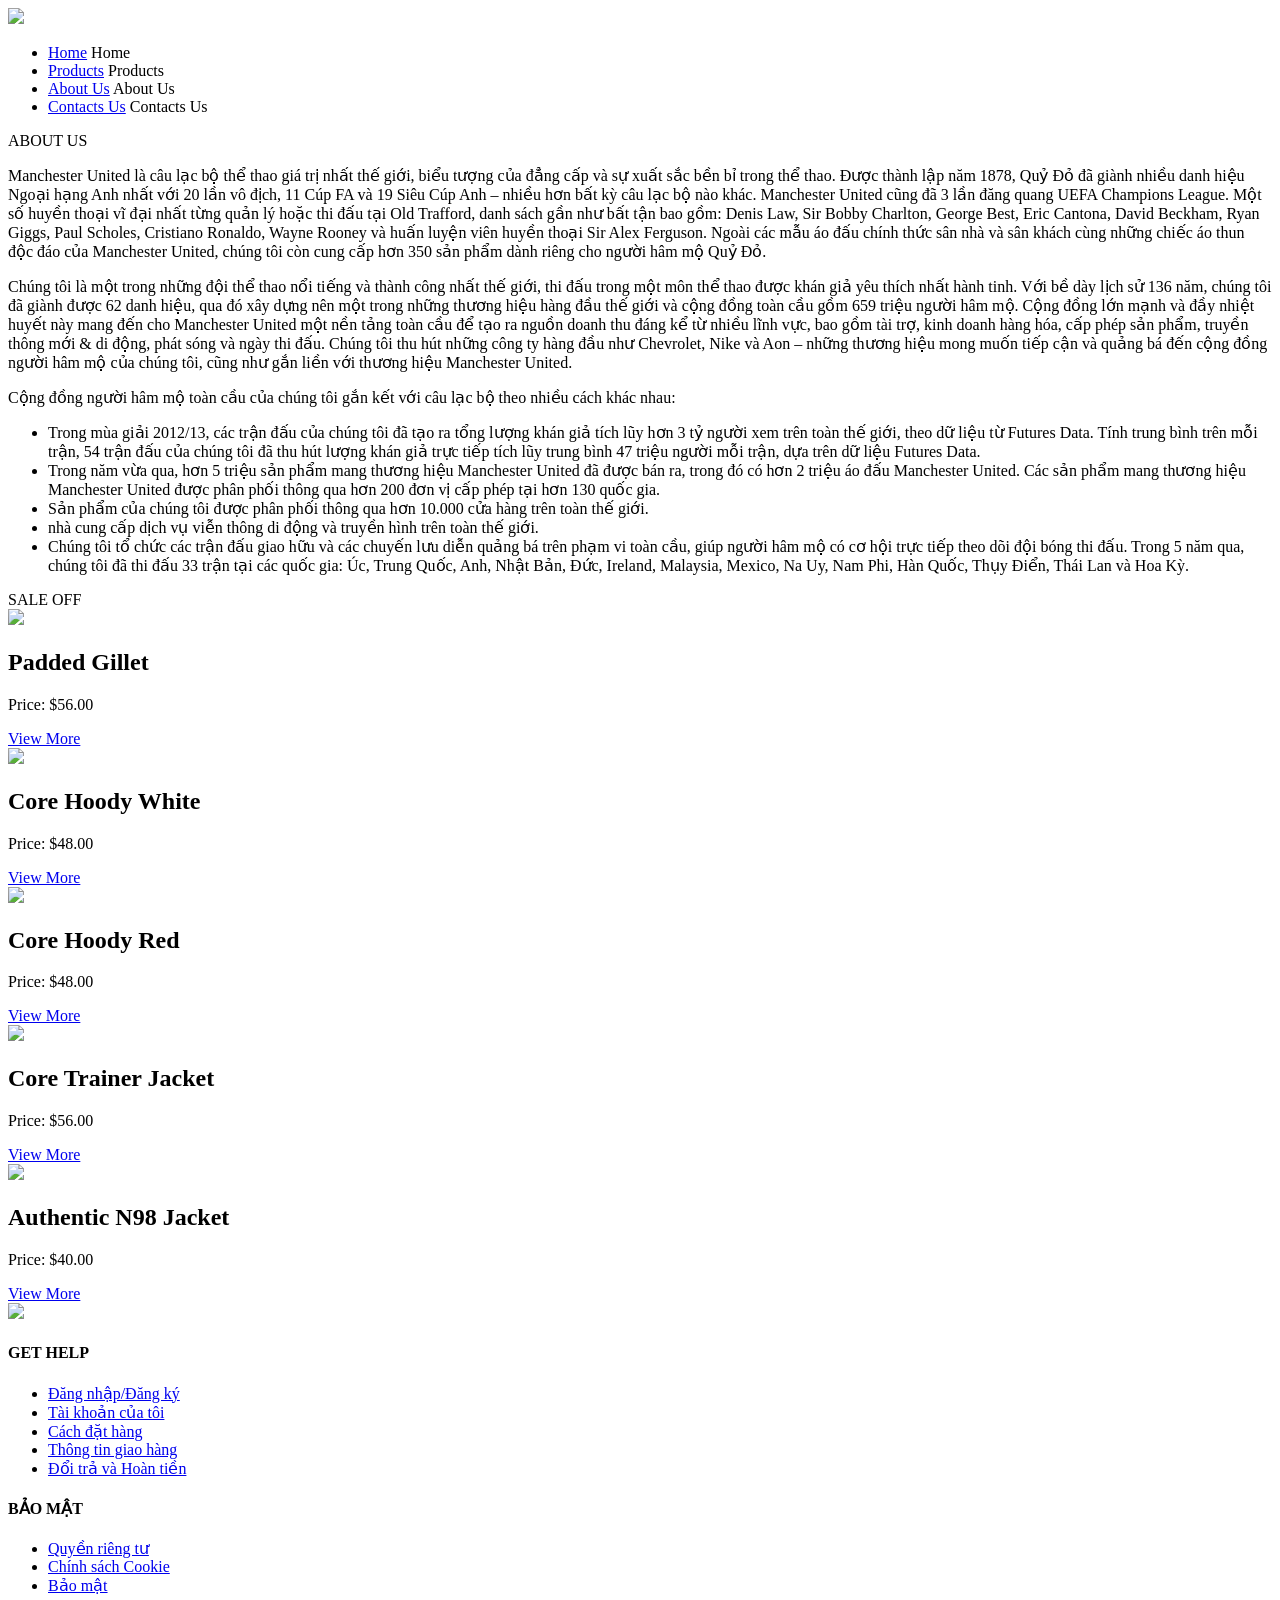
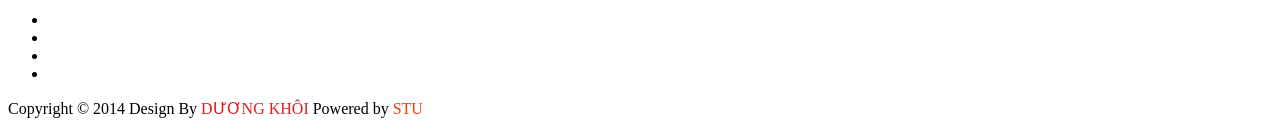
==== about.html @ 72d91375 "Add files via upload" ====
﻿<!DOCTYPE html>
<html>

<head>
    <link rel="shortcut icon" href="images/manutdlogo.png" />
    <link rel="stylesheet" href="css/style.css" />
    <link rel="stylesheet" href="css/menubar.css" />
    <link rel="stylesheet" href="css/products.css" />
    <link rel="stylesheet" href="css/aboutcontact.css" />
    <script src="js/jquery-1.11.1.min.js"></script>
    <title>ManUtd Store</title>
</head>

<body>
    <div class="wapper">
        <!--Start header-->
        <header>
            <div id="logo">
                <img src="images/logo.png" />
            </div>
        </header><!--End header-->

        <nav><!-- Start Menu -->
            <ul class="navigation">
                <li>
                    <a href="index.html">Home</a>
                    <span>Home</span>
                </li>
                <li>
                    <a href="products.html">Products</a>
                    <span>Products</span>
                </li>
                <li>
                    <a href="about.html">About Us</a>
                    <span id="current">About Us</span>
                </li>
                <li>
                    <a href="contact.html">Contacts Us</a>
                    <span>Contacts Us</span>
                </li>
            </ul>
        </nav><!-- End Menu -->

        <!--Start main-->
        <article class="main">
            <section id="aboutbanner"></section>
            <section id="aboutmain">
                <header class="abouthead">
                    <span>ABOUT US</span>
                </header>
                <p>
                    Manchester United là câu lạc bộ thể thao giá trị nhất thế giới, biểu tượng của đẳng cấp và sự xuất
                    sắc bền bỉ trong thể thao.
                    Được thành lập năm 1878, Quỷ Đỏ đã giành nhiều danh hiệu Ngoại hạng Anh nhất với 20 lần vô địch, 11
                    Cúp FA và 19 Siêu Cúp Anh – nhiều hơn bất kỳ câu lạc bộ nào khác. Manchester United cũng đã 3 lần
                    đăng quang UEFA Champions League.
                    Một số huyền thoại vĩ đại nhất từng quản lý hoặc thi đấu tại Old Trafford, danh sách gần như bất tận
                    bao gồm: Denis Law, Sir Bobby Charlton, George Best, Eric Cantona, David Beckham, Ryan Giggs, Paul
                    Scholes, Cristiano Ronaldo, Wayne Rooney và huấn luyện viên huyền thoại Sir Alex Ferguson.
                    Ngoài các mẫu áo đấu chính thức sân nhà và sân khách cùng những chiếc áo thun độc đáo của Manchester
                    United, chúng tôi còn cung cấp hơn 350 sản phẩm dành riêng cho người hâm mộ Quỷ Đỏ.

                </p>

                <p>
                    Chúng tôi là một trong những đội thể thao nổi tiếng và thành công nhất thế giới, thi đấu trong một
                    môn thể thao được khán giả yêu thích nhất hành tinh.
                    Với bề dày lịch sử 136 năm, chúng tôi đã giành được 62 danh hiệu, qua đó xây dựng nên một trong
                    những thương hiệu hàng đầu thế giới và cộng đồng toàn cầu gồm 659 triệu người hâm mộ.
                    Cộng đồng lớn mạnh và đầy nhiệt huyết này mang đến cho Manchester United một nền tảng toàn cầu để
                    tạo ra nguồn doanh thu đáng kể từ nhiều lĩnh vực, bao gồm tài trợ, kinh doanh hàng hóa, cấp phép sản
                    phẩm, truyền thông mới & di động, phát sóng và ngày thi đấu.
                    Chúng tôi thu hút những công ty hàng đầu như Chevrolet, Nike và Aon – những thương hiệu mong muốn
                    tiếp cận và quảng bá đến cộng đồng người hâm mộ của chúng tôi, cũng như gắn liền với thương hiệu
                    Manchester United.


                <p>
                    Cộng đồng người hâm mộ toàn cầu của chúng tôi gắn kết với câu lạc bộ theo nhiều cách khác nhau:
                </p>
                <ul class="aboutlist">
                    <li>
                        Trong mùa giải 2012/13, các trận đấu của chúng tôi đã tạo ra tổng lượng khán giả tích lũy hơn 3
                        tỷ người xem trên toàn thế giới, theo dữ liệu từ Futures Data.
                        Tính trung bình trên mỗi trận, 54 trận đấu của chúng tôi đã thu hút lượng khán giả trực tiếp
                        tích lũy trung bình 47 triệu người mỗi trận, dựa trên dữ liệu Futures Data.

                    </li>
                    <li>
                        Trong năm vừa qua, hơn 5 triệu sản phẩm mang thương hiệu Manchester United đã được bán ra, trong
                        đó có hơn 2 triệu áo đấu Manchester United.
                        Các sản phẩm mang thương hiệu Manchester United được phân phối thông qua hơn 200 đơn vị cấp phép
                        tại hơn 130 quốc gia.

                    </li>
                    <li>
                        Sản phẩm của chúng tôi được phân phối thông qua hơn 10.000 cửa hàng trên toàn thế giới.
                    </li>
                    <li>
                        nhà cung cấp dịch vụ viễn thông di động và truyền hình trên toàn thế giới.
                    </li>
                    <li>
                        Chúng tôi tổ chức các trận đấu giao hữu và các chuyến lưu diễn quảng bá trên phạm vi toàn cầu,
                        giúp người hâm mộ có cơ hội trực tiếp theo dõi đội bóng thi đấu.
                        Trong 5 năm qua, chúng tôi đã thi đấu 33 trận tại các quốc gia: Úc, Trung Quốc, Anh, Nhật Bản,
                        Đức, Ireland, Malaysia, Mexico, Na Uy, Nam Phi, Hàn Quốc, Thụy Điển, Thái Lan và Hoa Kỳ.

                    </li>
                </ul>
            </section>

            <section>
                <header id="salehead">
                    <span>SALE OFF</span>
                </header>
                <div class="saleimg">
                    <div class="saleview saleview-info">
                        <img src="images/about/01.jpg" />
                        <div class="salepin">
                            <h2>Padded Gillet</h2>
                            <p>Price: $56.00</p>
                            <a href="details.html" class="info">View More</a>
                        </div>
                    </div>

                    <div class="saleview saleview-info">
                        <img src="images/about/02.jpg" />
                        <div class="salepin">
                            <h2>Core Hoody White</h2>
                            <p>Price: $48.00</p>
                            <a href="details.html" class="info">View More</a>
                        </div>
                    </div>

                    <div class="saleview saleview-info">
                        <img src="images/about/03.jpg" />
                        <div class="salepin">
                            <h2>Core Hoody Red</h2>
                            <p>Price: $48.00</p>
                            <a href="details.html" class="info">View More</a>
                        </div>
                    </div>

                    <div class="saleview saleview-info">
                        <img src="images/about/04.jpg" />
                        <div class="salepin">
                            <h2>Core Trainer Jacket</h2>
                            <p>Price: $56.00</p>
                            <a href="details.html" class="info">View More</a>
                        </div>
                    </div>

                    <div class="saleview saleview-info">
                        <img src="images/about/05.jpg" />
                        <div class="salepin">
                            <h2>Authentic N98 Jacket</h2>
                            <p>Price: $40.00</p>
                            <a href="details.html" class="info">View More</a>
                        </div>
                    </div>
                </div>
            </section>
            </section>

            <!--Start Footer-->
            <footer>
                <div id="mainfooter">
                    <div id="boxfooter">
                        <a title="rorate" href="index.html"><img id="rorate" src="images/manutdlogo.png" /></a>
                    </div>
                    <div id="boxfooter">
                        <h4> GET HELP</h4>
                        <ul>
                            <li><a href="#">Đăng nhập/Đăng ký</a></li>
                            <li><a href="#">Tài khoản của tôi</a></li>
                            <li><a href="#">Cách đặt hàng</a></li>
                            <li><a href="#">Thông tin giao hàng</a></li>
                            <li><a href="#">Đổi trả và Hoàn tiền</a></li>
                        </ul>
                    </div>

                    <div id="boxfooter">
                        <h4> BẢO MẬT</h4>
                        <ul>
                            <li><a href="#">Quyền riêng tư</a></li>
                            <li><a href="#">Chính sách Cookie</a></li>
                            <li><a href="#">Bảo mật</a></li>
                        </ul>

                    </div>

                    <div id="boxsocial">
                        <ul class="social">
                            <li><a href="https://www.facebook.com/manchesterunited" class="facebook"></a></li>
                            <li><a href="https://twitter.com/ManUtd" class="twitter"></a></li>
                            <li><a href="https://plus.google.com/+manutd" class="google"></a></li>
                            <li><a href="www.tumblr.com/tagged/manchester-united" class="tumblr"></a></li>
                        </ul>
                    </div>
                </div>

                <p> Copyright &copy; 2014 Design By <a style="color: #E01B22; text-decoration:none;"
                        href="https://www.facebook.com/share/17wJoaTj5F/?mibextid=wwXIfr">DƯƠNG KHÔI </a>
                    Powered by <a style="color: #FE3905; text-decoration:none;" href="stu.edu.vn"> STU </a></p>
            </footer><!--End footer-->
    </div>
</body>

</html>
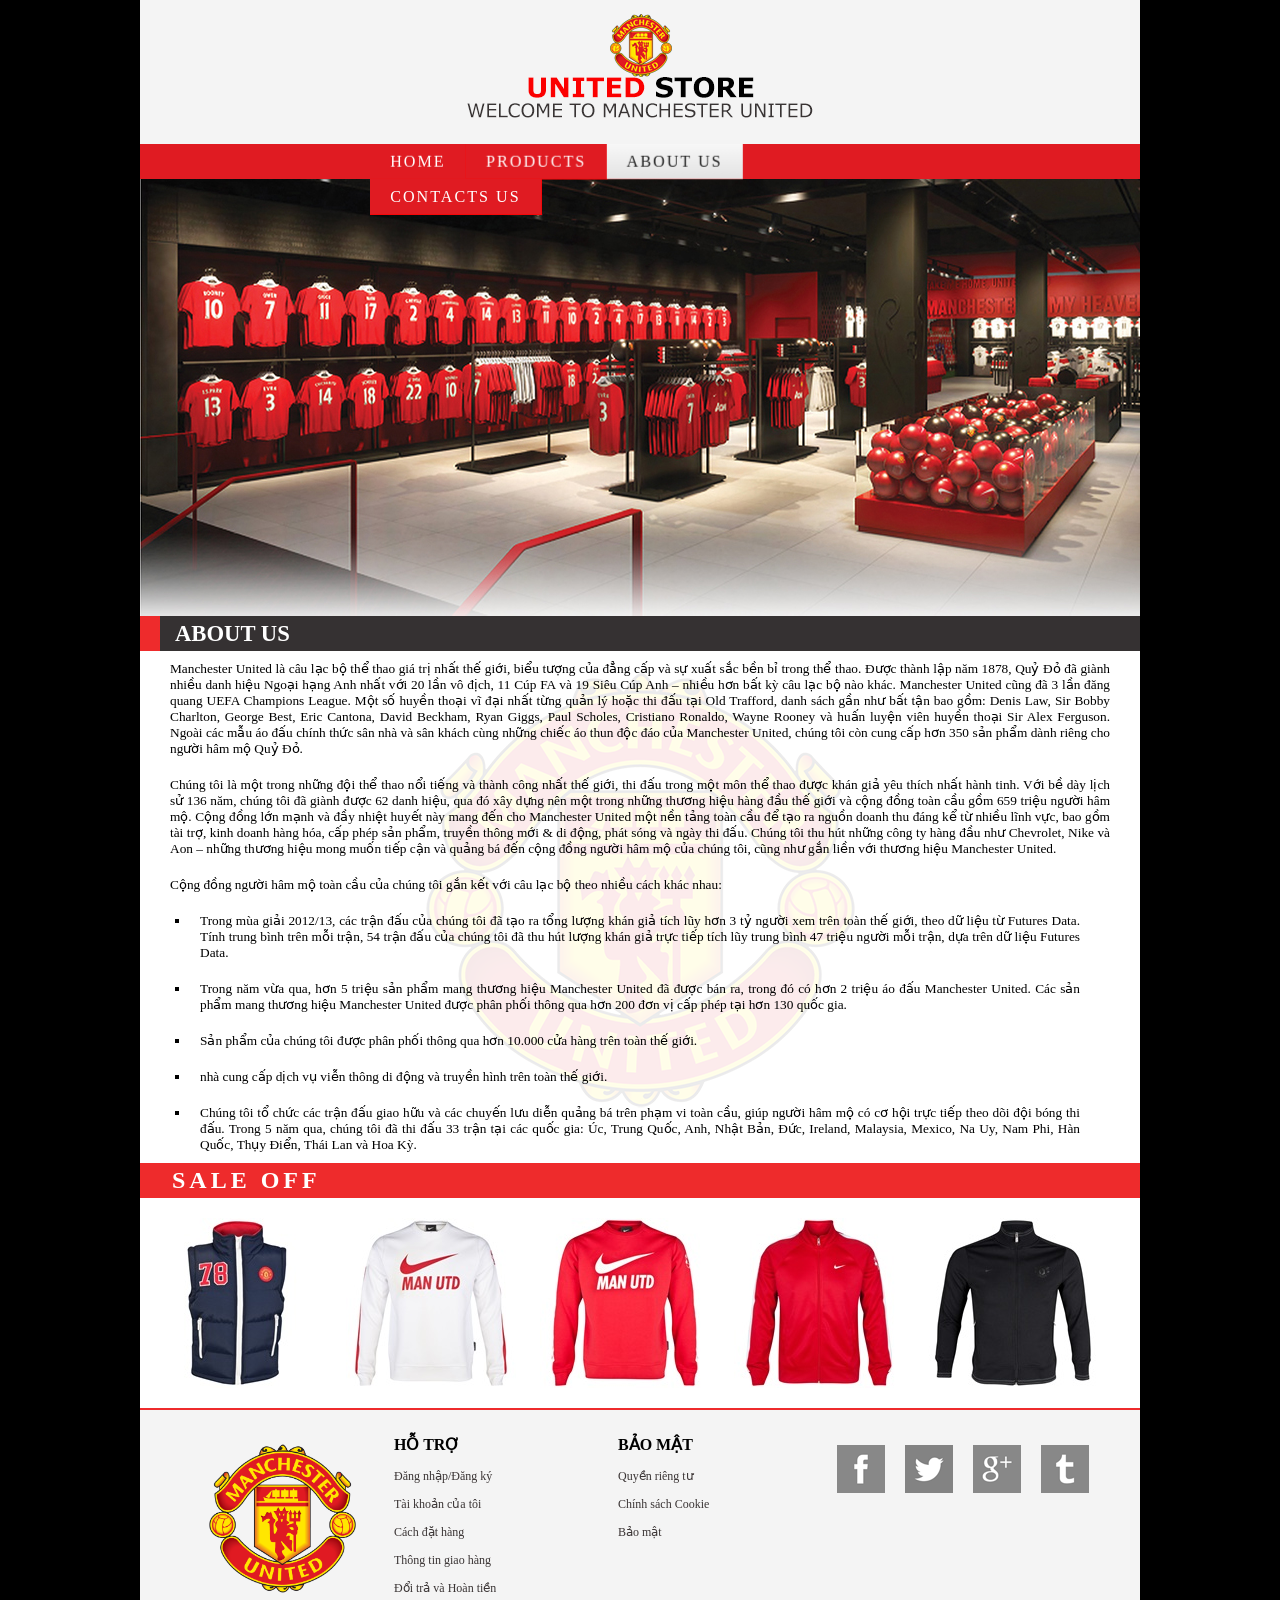
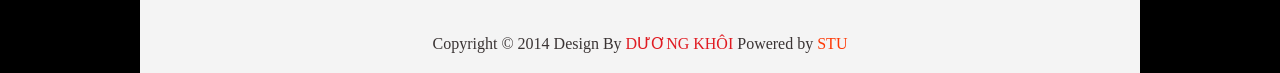
==== commit 9666c578: "Update about.html" ====
--- a/about.html
+++ b/about.html
@@ -169,7 +169,7 @@
                         <a title="rorate" href="index.html"><img id="rorate" src="images/manutdlogo.png" /></a>
                     </div>
                     <div id="boxfooter">
-                        <h4> GET HELP</h4>
+                        <h4> HỖ TRỢ</h4>
                         <ul>
                             <li><a href="#">Đăng nhập/Đăng ký</a></li>
                             <li><a href="#">Tài khoản của tôi</a></li>
@@ -206,4 +206,4 @@
     </div>
 </body>
 
-</html>+</html>
--- a/css/style.css
+++ b/css/style.css
@@ -0,0 +1,219 @@
+﻿*{margin: 0px; padding: 0px}
+
+.wapper{
+    width:1000px;
+    margin: 0 auto;
+}
+
+ol, ul{list-style: none;}
+
+body{
+    background-color:#000;
+}
+
+header{
+    background-color: #f4f4f4;
+    height: 144px;
+}
+
+#logo{
+    text-align:center;
+    padding-top: 13px;
+}
+
+.main{
+    float:left;
+    width: 100%;
+    background-color: #f4f4f4;
+}
+
+#simplegallery1{ 
+    position: relative;
+    visibility: hidden;
+}
+
+#simplegallery1 .gallerydesctext{
+    text-align: left;
+    padding: 2px 5px;
+}
+
+#bigbox{
+    width: 1000px;
+    margin: 0 auto;
+    margin-bottom: 5px;
+    float: left;
+}
+
+#boxone{
+    float:left;
+}
+
+#gif{
+    height:557px;
+}
+
+#boxone a{
+    padding: 4px;
+    border: solid 1px #FFF;
+    background: #FFF;
+    display: block;
+    position: relative;
+    transition:All 1s ease;
+    -webkit-transition:All s ease;
+    -moz-transition:All 1s ease;
+    -o-transition:All 1s ease;
+}
+
+#boxone a:hover{
+    text-decoration: underline;
+    transform: rotate(0deg) scale(0.9) skew(0deg) translate(0px);
+    -webkit-transform: rotate(0deg) scale(0.9) skew(0deg) translate(0px);
+    -moz-transform: rotate(0deg) scale(0.9) skew(0deg) translate(0px);
+    -o-transform: rotate(0deg) scale(0.9) skew(0deg) translate(0px);
+    -ms-transform: rotate(0deg) scale(0.9) skew(0deg) translate(0px);
+}
+
+.titlebox{
+    position: absolute;
+    top: 15px;
+    left: 20px;
+    right: 15px;
+    color:#fff;
+}
+
+.titlebox h2{
+    font-size: 25px;
+    font-family: Tahoma;
+    line-height: 25px;
+    font-weight: 700;
+    letter-spacing: -2px;
+    padding-bottom: 3px;
+}
+
+.titlebox span{
+    font-size: 16px;
+    line-height: 16px;
+    display: block;
+    font-family: Tahoma;
+    font-weight: 300;
+    letter-spacing: -1px;
+}
+
+.black{
+    color:#000;
+}
+
+footer{
+    width: 1000px;
+    clear: both;
+    float:left;
+    background-image: url(../images/footerbg.png);
+}
+
+footer p{
+    width:100%;
+    color: #3a3434;
+    background-color: #f4f4f4;
+    float:left;
+    text-align: center;
+    padding: 10px 0 20px 0;
+    font-family: 'Segoe UI';
+}
+
+#mainfooter{
+    color: black;
+    padding: 15px 0;
+    margin-top: 10px;
+    float:left;
+    width: 100%;
+}
+
+#boxfooter{
+    width: 170px;
+    float: left;
+    padding: 0px 24px 0px 30px;
+    font-family:Verdana;
+}
+
+#boxfooter img{
+    width: 165px;
+    padding: 0px 24px 0px 30px;
+}
+
+#boxfooter ul{
+    padding-top:15px;
+    font-size: 9pt;
+}
+
+#boxfooter li{
+    padding-bottom: 13px;
+}
+
+#rorate{
+    -webkit-transition: all 0.5s ease;
+    -moz-transition: all 0.5s ease;
+    -o-transition: all 0.5s ease;
+    -ms-transition: all 0.5s ease;
+    transition: all 0.5s ease;
+}
+
+#rorate:hover{
+    -webkit-transform: rotate(360deg);
+    -moz-transform: rotate(360deg);
+    -o-transform: rotate(360deg);
+    -ms-transform: rotate(360deg);
+    transform: rotate(360deg);
+}
+
+#boxfooter li a{
+    color: #3a3434;
+    text-decoration: none;
+}
+
+#boxfooter li a:hover{
+    text-decoration: underline;
+}
+
+#boxsocial {
+    width: 275px;
+    float: left;
+    padding: 0px 15px;
+    font-family: Verdana;
+}
+
+.social a{
+	height: 48px;
+	width: 48px;
+	margin: 10px;
+	float: left;
+	-webkit-transition: all ease 0.3s;
+	-moz-transition: all ease 0.3s;
+	-o-transition: all ease 0.3s;
+	-ms-transition: all ease 0.3s;
+	transition: all ease 0.3s;
+}
+
+.social li{
+    float:left;
+}
+ 
+.facebook{
+    background-image:url(../images/social/facebook.png);
+}
+ 
+.twitter{
+    background-image:url(../images/social/twitter.png);
+}
+
+.google {
+    background-image: url(../images/social/google.png);
+}
+
+.tumblr{
+    background-image:url(../images/social/tumblr.png);
+}
+
+.social a:hover {
+	background-position: 0px -48px;
+	box-shadow: 0px 0px 4px 1px rgba(0,0,0,0.8);
+}
--- a/css/menubar.css
+++ b/css/menubar.css
@@ -0,0 +1,95 @@
+﻿nav{
+    width:100%;
+    height: 35px;
+    background-color:#E01B22;
+}
+
+.navigation{
+    margin: 0px 232px;
+	display:inline-block;
+	position:relative;
+	perspective: 2000px;
+	-moz-perspective: 2000px;
+	-webkit-perspective: 2000px;
+	-o-perspective: 2000px;
+	-ms-perspective: 2000px;
+	list-style: none outside none;
+}
+
+.navigation li{
+	display:inline-block;
+	position:relative;
+	float:left;
+	text-transform:uppercase;
+	letter-spacing:2px;
+    height: 35px;
+	-webkit-transition:all 0.5s ease;
+	-moz-transition:all 0.5s ease;
+	-ms-transition:all 0.5s ease;
+	-o-transition:all 0.5s ease;
+	transition:all 0.5s ease;
+	transform-style: preserve-3d;  
+	-webkit-transform-style: preserve-3d;
+	-moz-transform-style: preserve-3d;
+	-o-transform-style: preserve-3d;  
+	-ms-transform-style: preserve-3d;  
+}
+
+#current{
+    background-image:linear-gradient(bottom,#e3e3e3,#f8f8f8);
+	background-image:-moz-linear-gradient(bottom,#e3e3e3,#f8f8f8);
+	background-image:-webkit-linear-gradient(bottom,#e3e3e3,#f8f8f8);
+	background-image:-o-linear-gradient(bottom,#e3e3e3,#f8f8f8);
+	background-image:-ms-linear-gradient(bottom,#e3e3e3,#f8f8f8);
+    color:#232323;
+}
+
+.navigation span{
+    color: white;
+    float:left;
+    display:block;
+    padding:0px 20px;
+	height:35px;
+    line-height: 35px;
+    background-color:red;
+    position:relative;
+	cursor:pointer;
+	background-image:linear-gradient(top,#E01B22,#E01B22);
+	background-image:-moz-linear-gradient(top,#E01B22,#E01B22);
+	background-image:-webkit-linear-gradient(top,#E01B22,#E01B22);
+	background-image:-o-linear-gradient(top,#E01B22,#E01B22);
+	background-image:-ms-linear-gradient(top,#E01B22,#E01B22);
+	transform:translateZ(15px);
+	-moz-transform:translateZ(15px);
+	-webkit-transform:translateZ(15px);
+	-o-transform:translateZ(15px);
+	-ms-transform:translateZ(15px);
+}
+
+.navigation a{
+	box-shadow:0 0 5px rgba(0,0,0,0.5);
+    position:absolute;
+    top:15px;
+    left:0;
+    display:block;
+    padding:0 20px;
+	height: 34px;
+    line-height: 35px;
+	text-decoration: none;
+	color:#232323;	
+    background-image:linear-gradient(bottom,#e3e3e3,#f8f8f8);
+	background-image:-moz-linear-gradient(bottom,#e3e3e3,#f8f8f8);
+	background-image:-webkit-linear-gradient(bottom,#e3e3e3,#f8f8f8);
+	background-image:-o-linear-gradient(bottom,#e3e3e3,#f8f8f8);
+	background-image:-ms-linear-gradient(bottom,#e3e3e3,#f8f8f8);
+	-webkit-transform:rotateX(-90deg);
+	-moz-transform:rotateX(-90deg);
+	-o-transform:rotateX(-90deg);
+	-ms-transform:rotateX(-90deg);
+	transform:rotateX(-90deg);
+}
+
+.navigation li:hover{
+	-webkit-transform:rotateX(90deg);  
+	-moz-transform:rotateX(90deg);
+}
--- a/css/products.css
+++ b/css/products.css
@@ -0,0 +1,212 @@
+﻿
+/*----------------------PRODUCT----------------------*/
+
+#headermain{
+    width: 100%;
+    text-align: center;
+    margin: 0 auto;
+    font-family: Verdana;
+    height: 207px;
+    background:url(../images/banner.jpg) no-repeat top;
+}
+
+#headermain h1{
+    display: block;
+    font-size: 13pt;
+    font-weight: bold;
+    color: black;
+    position: relative;
+    top: 35px;
+}
+
+#headermain span{
+    font-size: 8pt;
+    font-family: Arial;
+    color: black;
+    position: relative;
+    top: 35px;
+}
+
+
+#mainbox{
+    width: 910px;
+    margin: 0 25px;
+    background-color:white;
+    padding: 20px;
+    float: left;
+}
+
+#showboxheader{
+    background: #000;
+    height: 23px;
+    display: block;
+    font-size: 13px;
+    color: #FFF;
+    padding: 5px 5px 5px 15px;
+    float: left;
+    width: 98%;
+}
+
+#showbox{
+    width: 142px;
+    float: left;
+    margin: 10px 20px;
+    position: relative;
+    font-size: 11px;
+    font-family: tahoma;
+    -webkit-transition: all 0.5s ease;
+    -moz-transition: all 0.5s ease;
+    -o-transition: all 0.5s ease;
+    -ms-transition: all 0.5s ease;
+    transition: all 0.5s ease;
+}
+
+#showbox a{
+    width:100%;
+    float: left;
+    color: black;
+}
+
+#showbox img{
+    padding: 1px;
+}
+
+#showboxmain{
+    width:100%;
+    float:left;
+}
+
+#showboxtitle{
+    padding: 3px 10px;
+    width: 120px;
+    min-height: 60px;
+    height: auto !important;
+    float:left;
+}
+
+#showbox:hover{
+    background-color: rgba(0,0,0,0.8);
+    -webkit-transition: all 0.5s ease;
+    -moz-transition: all 0.5s ease;
+    -o-transition: all 0.5s ease;
+    -ms-transition: all 0.5s ease;
+    transition: all 0.5s ease;
+}
+
+#showbox a:hover{
+    color:white;
+}
+
+#showboxprice{
+    padding: 3px 10px;
+    width: 120px;
+    min-height: 30px;
+    height: auto !important;
+    float:left;
+}
+
+/*----------------------DETAIL----------------------*/
+
+#productflash{
+    float:left;
+    margin: 60px 0px 0px 35px;
+}
+
+#productinfo{
+    vertical-align: top;
+    float: left;
+    width: 440px;
+}
+
+#options{
+    position: relative;
+    padding: 5px 0;
+    font-family: tahoma
+}
+
+#infotitle{
+    font-size: 22px;
+    padding: 10px 0;
+    line-height: 22px;
+    width: 98%;
+    font-family: verdana;
+}
+
+#infoprice{
+    float: left;
+    width: 95%;
+    text-align: right;
+}
+
+.productoption{
+    border: solid 1px #C9CACC;
+    padding: 5px 10px;
+    margin: 10px 10px 10px 0px;
+    font-size: 11pt;
+    width: 90%;
+    float: left;
+}
+
+.optiontitle{
+    color: #777;
+    font-size: 10pt;
+    font-family: Verdana;
+}
+
+.sizes{
+    width: 285px;
+    margin: 5px 0px;
+    text-transform: capitalize;
+    padding: 5px;
+    border: solid 1px #000;
+}
+
+.sizechart{
+    float: right;
+    margin: 5px 5px 0 0;
+}
+
+.badges{
+    margin-top: 10px;
+}
+
+#nobadges input{
+    margin-right: 70px;
+}
+
+#badges input{
+    margin-right: 10px;
+}
+
+#badges img{
+    margin-right: 10px;
+    position: relative;
+    top: 10px;
+}
+
+#addproduct{
+    float: left;
+    margin-bottom: 40px;
+    margin-top: 5px;
+}
+
+#kitselect select{
+    margin: 5px 0px;
+    padding: 5px;
+    border: solid 1px #000;
+    width: 161px;
+    font-size: 9pt;
+}
+
+#kitselect input{
+    margin: 5px 0px;
+    padding: 5px;
+    border: solid 1px #000;
+}
+
+#kitselect label {
+    width: 85px;
+    float: left;
+    padding: 10px;
+    text-align: right;
+}
--- a/css/aboutcontact.css
+++ b/css/aboutcontact.css
@@ -0,0 +1,372 @@
+﻿/*----------------------ABOUT----------------------*/
+
+#aboutbanner{
+    width: 100%;
+    text-align: center;
+    margin: 0 auto;
+    height: 437px;
+    background:url(../images/aboutus.jpg) no-repeat top;
+}
+
+.abouthead{
+    width: 98%;
+    float: left;
+    height: 35px;
+    line-height: 35px;
+    border-left: 20px solid #ee2b2c;
+    background-color: #353132;
+}
+
+.abouthead span{
+    font-family: verdana;
+    font-size: 17pt;
+    font-weight: bold;
+    margin-left: 15px;
+    color: #fff;
+}
+
+#aboutmain > p{
+    font-family: Verdana;
+    font-size: 10pt;
+    float: left;
+    margin: 10px 0px 10px 30px;
+    text-align: justify;
+    width: 94%;
+}
+
+#aboutmain{
+    background:url(../images/manutdbg.png) no-repeat center #FFFFFF;
+    float: left;
+}
+
+ul.aboutlist{
+    list-style-type: square;
+    float: left;
+    width: 90%;
+    margin-left: 50px;
+    font-family: Verdana;
+    font-size: 10pt;
+}
+
+ul.aboutlist li{
+    padding:10px;
+    text-align: justify;
+}
+
+#salehead{
+    width: 100%;
+    float: left;
+    background-color:#ee2b2c;
+    height: 35px;
+    line-height: 35px;
+}
+
+#salehead span{
+    font-family: tahoma;
+    font-size: 18pt;
+    font-weight: bold;
+    margin-left: 32px;
+    letter-spacing: 4px;
+    color:#ffffff;
+}
+
+.saleimg{
+    width: 100%;
+    float:left;
+    background-color: #ffffff;
+    border-bottom: 2px solid #ee2b2c;
+}
+
+.saleview{
+    width: 170px;
+    height: 170px;
+    margin: 20px 12px;
+    float: left;
+    overflow: hidden;
+    position: relative;
+    text-align: center;
+    cursor: default;
+    background: #fff url(../images/pinboard.png) no-repeat center center;
+}
+
+.saleview .salepin,.saleview .content {
+   width: 195px;
+   height: 220px;
+   position: absolute;
+   overflow: hidden;
+   top: 0;
+   left: 0;
+}
+
+.saleview img {
+   display: block;
+   position: relative;
+}
+.saleview h2 {
+   text-transform: uppercase;
+   color: #ff826e;
+   text-align: center;
+   position: relative;
+   font-size: 16px;
+   padding: 10px;
+   background: rgba(0, 0, 0, 0.8);
+   margin: 20px 0 0 0;
+}
+.saleview p {
+   font-family: Georgia, serif;
+   font-size: 15px;
+   position: relative;
+   color: #fff;
+   padding: 10px 20px 20px;
+   text-align: center;
+}
+.saleview a.info {
+   display: inline-block;
+   text-decoration: none;
+   padding: 5px 14px;
+   font-size: 10pt;
+   font-family: verdana;
+   background: #ff826e;
+   color: #fff;
+   text-transform: uppercase;
+
+   	-moz-transition: all 0.5s ease;
+	-o-transition: all 0.5s ease;
+	-ms-transition: all 0.5s ease;
+	transition: all 0.5s ease;
+}
+
+.saleview a.info:hover {
+ 
+   background: #241E1E;
+	-moz-box-shadow: 0 0 2px 2px #ccc;
+	-webkit-box-shadow: 0 0 2px 2px #ccc;
+	box-shadow: 0 0 2px 2px #ccc;
+	color:#FC5151;
+}
+ 
+.saleview-info img {
+   -webkit-transition: all 0.3s ease-in-out;
+   -moz-transition: all 0.3s ease-in-out;
+   -o-transition: all 0.3s ease-in-out;
+   -ms-transition: all 0.3s ease-in-out;
+   transition: all 0.3s ease-in-out;
+}
+.saleview-info .salepin {
+   background-color: rgba(146,96,91,0.3);
+   -webkit-transform: translateX(-300px);
+   -moz-transform: translateX(-300px);
+   -o-transform: translateX(-300px);
+   -ms-transform: translateX(-300px);
+   transform: translateX(-300px);
+   -ms-filter: "progid: DXImageTransform.Microsoft.Alpha(Opacity=100)";
+   filter: alpha(opacity=100);
+   opacity: 1;
+   -webkit-transition: all 0.3s ease-in-out;
+   -moz-transition: all 0.3s ease-in-out;
+   -o-transition: all 0.3s ease-in-out;
+   -ms-transition: all 0.3s ease-in-out;
+   transition: all 0.3s ease-in-out;
+}
+.saleview-info h2 {
+   background: rgba(255, 255, 255, 0.5);
+   color:#FC5151;
+   -webkit-box-shadow: 0px 1px 3px rgba(159, 141, 140, 0.5);
+   -moz-box-shadow: 0px 1px 3px rgba(159, 141, 140, 0.5);
+   box-shadow: 0px 1px 3px rgba(159, 141, 140, 0.5);
+}
+.saleview-info p {
+   -ms-filter: "progid: DXImageTransform.Microsoft.Alpha(Opacity=0)";
+   filter: alpha(opacity=0);
+   opacity: 0;
+   color: #333;
+   -webkit-transition: all 0.2s linear;
+   -moz-transition: all 0.2s linear;
+   -o-transition: all 0.2s linear;
+   -ms-transition: all 0.2s linear;
+   transition: all 0.2s linear;
+}
+.saleview-info:hover .salepin {
+   -webkit-transform: translateX(0px);
+   -moz-transform: translateX(0px);
+   -o-transform: translateX(0px);
+   -ms-transform: translateX(0px);
+   transform: translateX(0px);
+    width: 170px;
+    height: 170px;
+}
+.saleview-info:hover img {
+   -webkit-transform: translateX(300px);
+   -moz-transform: translateX(300px);
+   -o-transform: translateX(300px);
+   -ms-transform: translateX(300px);
+   transform: translateX(300px);
+}
+.saleview-info:hover p {
+   -ms-filter: "progid: DXImageTransform.Microsoft.Alpha(Opacity=100)";
+   filter: alpha(opacity=100);
+   opacity: 1;
+}
+
+
+/*----------------------CONTACTS----------------------*/
+#contactbanner{
+    width: 100%;
+    text-align: center;
+    margin: 0 auto;
+    height: 391px;
+    background:url(../images/contactbackground.jpg) no-repeat top;
+}
+
+.contact{
+	font-family: Verdana;
+	overflow:hidden;
+	padding-bottom:20px;
+    background-color: #FFF;
+}
+
+.contact form{
+    width: 49%;
+    margin: 20px 0px 0px 30px;
+    float: left;
+    font-size:14px;
+}
+
+.contact h2{
+	font-size:17px;
+	color:#999;
+	font-weight:bold;
+}
+
+.contact .info-map{
+	float: left;
+    margin-top: 20px;
+    width: 48%;
+}
+
+.contact .info-map .map{
+	float:left; 
+}
+
+.contact .info-map .text-map h2{
+	font-size:17px;
+	font-weight:bold;
+	color:#E01B22;
+}
+
+.contact .info-map .text-map{
+    float: left;
+    width: 94%;
+    text-align: center;
+}
+
+.contact .info-map .text-map p{
+    margin: 10px 0px;
+    font-size: 10pt;
+}
+
+.contacthead{
+    width: 98%;
+    float: left;
+    background-color: #353132;
+    height: 35px;
+    line-height: 35px;
+    border-left: 20px solid #ee2b2c;
+}
+
+.contacthead span{
+    color: #fff;
+    font-family: Verdana;
+    font-size: 17pt;
+    font-weight: bold;
+    margin-left: 15px;
+    text-transform: uppercase;
+}
+
+.contact input[type="text"]{
+	height:30px;
+	border-radius:10px;
+	text-indent:5px;
+	width:350px;
+	outline:none;
+	margin-left:10px;
+	border:1px solid #ccc;
+	-moz-transition: all 0.7s linear;
+	-o-transition: all 0.7s linear;
+	-ms-transition: all 0.7s linear;
+	transition: all 0.7s linear;
+	margin-bottom:10px;
+}
+
+.contact textarea{
+	height: 256px;
+	border-radius:10px;
+	text-indent:5px;
+	width:350px;
+	outline:none;
+	margin-left:10px;
+	border:1px solid #ccc;
+	-moz-transition: all 0.7s linear;
+	-o-transition: all 0.7s linear;
+	-ms-transition: all 0.7s linear;
+	transition: all 0.7s linear;
+	padding-top:10px;
+	margin-bottom:10px;
+}
+
+.contact input[type="text"]:focus, .contact input[type="password"]:focus, .contact textarea:focus {
+	-moz-box-shadow: 0 0 3px 3px #ff826e;
+	-webkit-box-shadow: 0 0 3px 3px #ff826e;
+	box-shadow: 0 0 3px 3px #ff826e;
+	border:none;
+	color:#ff826e;
+	margin-bottom:10px;
+}
+
+.contact input[type="submit"]{
+	height:35px;
+	border-radius:5px;
+	width:120px;
+	outline:none;
+	margin-top:10px;
+	background: #E01B22;
+	color: white;
+	-moz-transition: all 0.5s ease;
+	-o-transition: all 0.5s ease;
+	-ms-transition: all 0.5s ease;
+	transition: all 0.5s ease;
+	border:none;
+	margin-left:10px;
+	text-align:center;
+}
+
+.contact input[type="reset"]{
+	height:35px;
+	border-radius:5px;
+	width:120px;
+	outline:none;
+	margin-top:10px;
+	background: #E01B22;
+	color: white;
+	-moz-transition: all 0.5s ease;
+	-o-transition: all 0.5s ease;
+	-ms-transition: all 0.5s ease;
+	transition: all 0.5s ease;
+	border:none;
+	margin-left:10px;
+	text-align:center;
+}
+
+.contact input[type="submit"]:hover{
+	background: #fdb26c;
+	-moz-box-shadow: 0 0 2px 2px #ccc;
+	-webkit-box-shadow: 0 0 2px 2px #ccc;
+	box-shadow: 0 0 2px 2px #ccc;
+}
+
+.contact input[type="reset"]:hover{
+	background: #fdb26c;
+	-moz-box-shadow: 0 0 2px 2px #ccc;
+	-webkit-box-shadow: 0 0 2px 2px #ccc;
+	box-shadow: 0 0 2px 2px #ccc;
+}
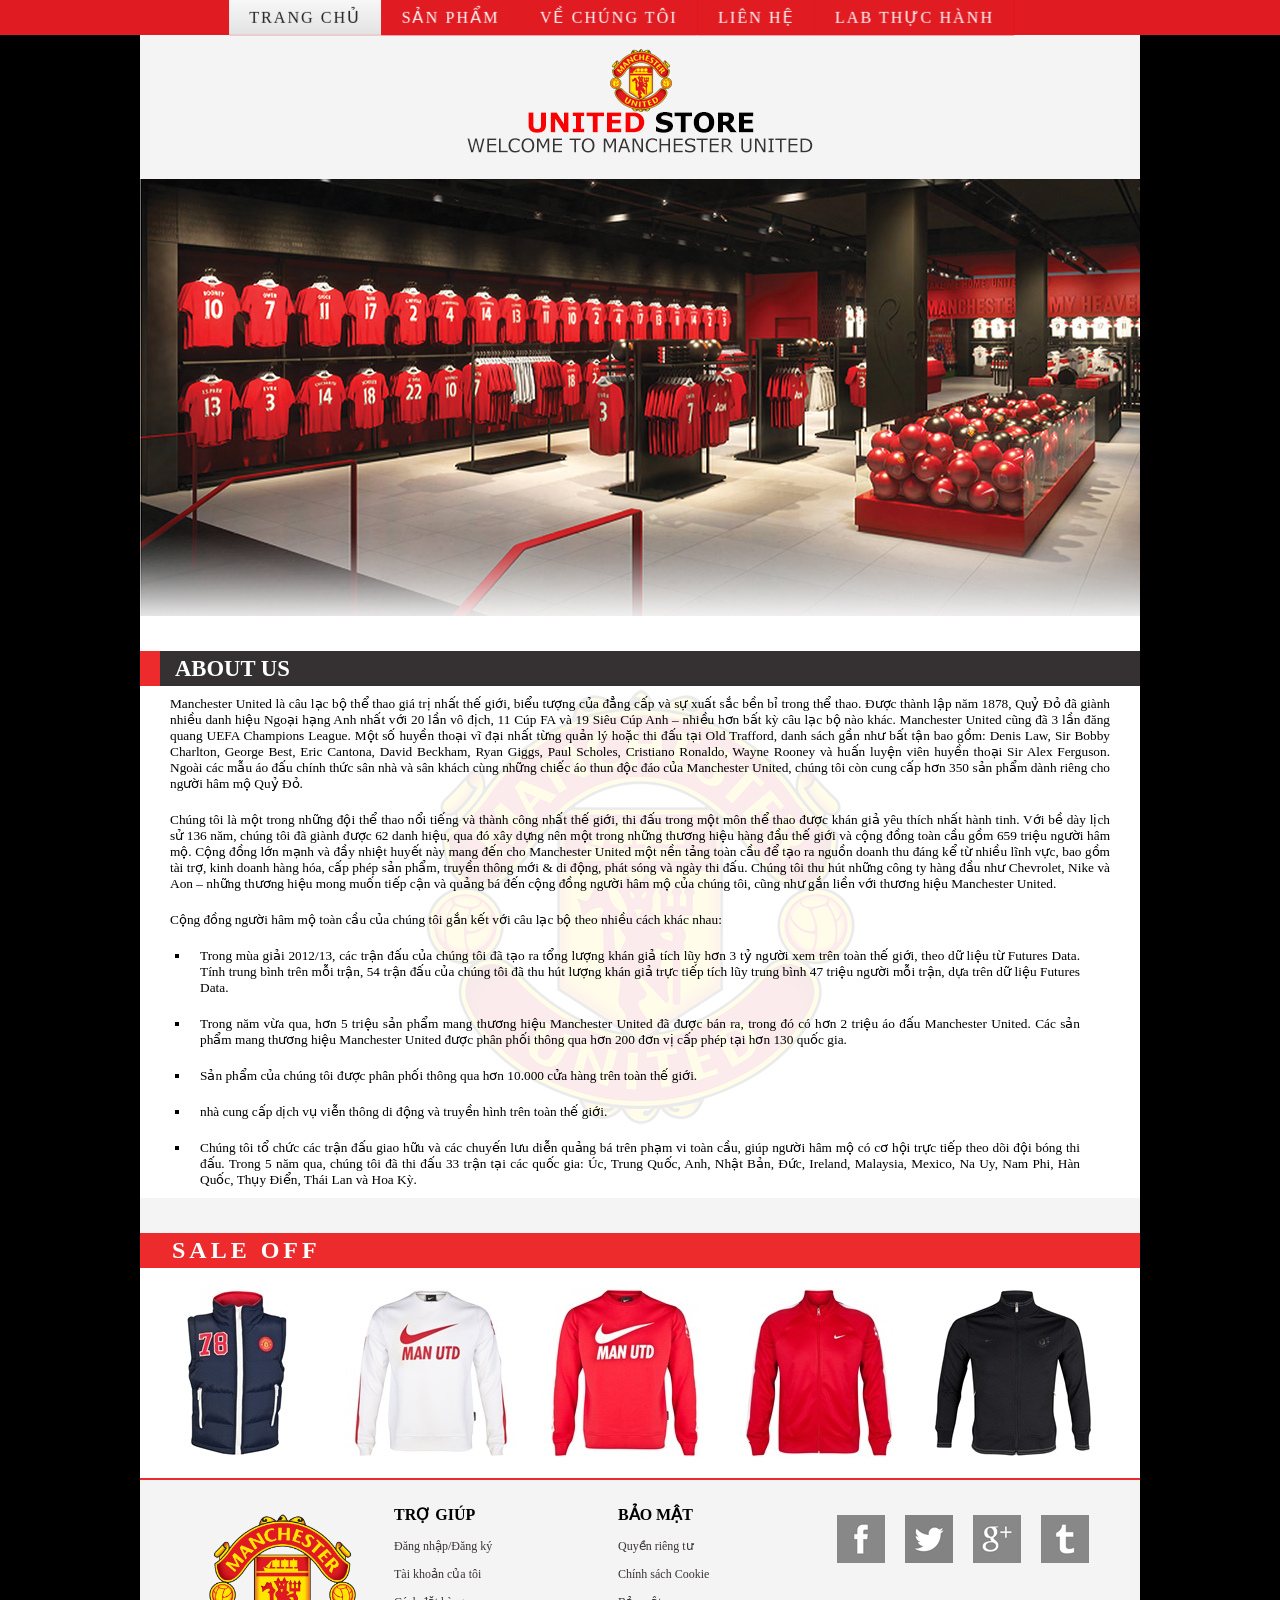
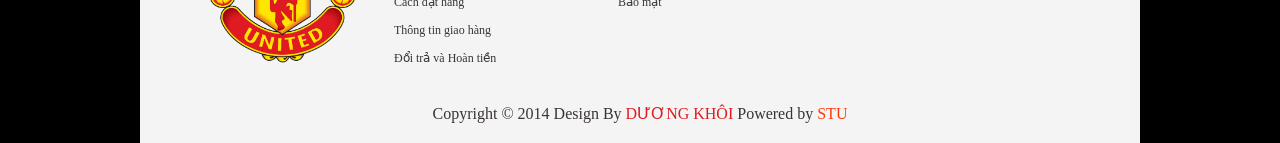
==== commit 981e6923: "Add files via upload" ====
--- a/about.html
+++ b/about.html
@@ -13,35 +13,38 @@
 
 <body>
     <div class="wapper">
-        <!--Start header-->
+
         <header>
             <div id="logo">
                 <img src="images/logo.png" />
             </div>
-        </header><!--End header-->
-
-        <nav><!-- Start Menu -->
+        </header>
+
+        <nav>
             <ul class="navigation">
+                 <li>
+                    <a href="index.html">Trang Chủ</a>
+                    <span id="current">Trang Chủ</span>
+                </li>
                 <li>
-                    <a href="index.html">Home</a>
-                    <span>Home</span>
+                    <a href="products.html">Sản Phẩm</a>
+                    <span>Sản Phẩm</span>
                 </li>
                 <li>
-                    <a href="products.html">Products</a>
-                    <span>Products</span>
+                    <a href="about.html">Về Chúng Tôi</a>
+                    <span>Về Chúng Tôi</span>
                 </li>
                 <li>
-                    <a href="about.html">About Us</a>
-                    <span id="current">About Us</span>
-                </li>
-                <li>
-                    <a href="contact.html">Contacts Us</a>
-                    <span>Contacts Us</span>
+                    <a href="contact.html">Liện Hệ </a>
+                    <span>Liên Hệ</span>
+                </li>
+                <li><a href="LabTH.html">Lab Thực Hành</a>
+                    <span>Lab Thực Hành </span>
                 </li>
             </ul>
-        </nav><!-- End Menu -->
-
-        <!--Start main-->
+        </nav>
+
+
         <article class="main">
             <section id="aboutbanner"></section>
             <section id="aboutmain">
@@ -118,8 +121,8 @@
                         <img src="images/about/01.jpg" />
                         <div class="salepin">
                             <h2>Padded Gillet</h2>
-                            <p>Price: $56.00</p>
-                            <a href="details.html" class="info">View More</a>
+                            <p>Giá: $56.00</p>
+                            <a href="details.html" class="info">Xem thêm</a>
                         </div>
                     </div>
 
@@ -127,8 +130,8 @@
                         <img src="images/about/02.jpg" />
                         <div class="salepin">
                             <h2>Core Hoody White</h2>
-                            <p>Price: $48.00</p>
-                            <a href="details.html" class="info">View More</a>
+                            <p>Giá: $48.00</p>
+                            <a href="details.html" class="info">Xem thêm</a>
                         </div>
                     </div>
 
@@ -136,8 +139,8 @@
                         <img src="images/about/03.jpg" />
                         <div class="salepin">
                             <h2>Core Hoody Red</h2>
-                            <p>Price: $48.00</p>
-                            <a href="details.html" class="info">View More</a>
+                            <p>Giá: $48.00</p>
+                            <a href="details.html" class="info">Xem thêm</a>
                         </div>
                     </div>
 
@@ -145,8 +148,8 @@
                         <img src="images/about/04.jpg" />
                         <div class="salepin">
                             <h2>Core Trainer Jacket</h2>
-                            <p>Price: $56.00</p>
-                            <a href="details.html" class="info">View More</a>
+                            <p>Giá: $56.00</p>
+                            <a href="details.html" class="info">Xem thêm</a>
                         </div>
                     </div>
 
@@ -154,22 +157,23 @@
                         <img src="images/about/05.jpg" />
                         <div class="salepin">
                             <h2>Authentic N98 Jacket</h2>
-                            <p>Price: $40.00</p>
-                            <a href="details.html" class="info">View More</a>
+                            <p>Giá: $40.00</p>
+                            <a href="details.html" class="info">Xem thêm</a>
                         </div>
                     </div>
                 </div>
             </section>
             </section>
 
-            <!--Start Footer-->
+
             <footer>
                 <div id="mainfooter">
                     <div id="boxfooter">
                         <a title="rorate" href="index.html"><img id="rorate" src="images/manutdlogo.png" /></a>
                     </div>
                     <div id="boxfooter">
-                        <h4> HỖ TRỢ</h4>
+                        <h4> TRỢ GIÚP</h4>
+
                         <ul>
                             <li><a href="#">Đăng nhập/Đăng ký</a></li>
                             <li><a href="#">Tài khoản của tôi</a></li>
@@ -202,8 +206,8 @@
                 <p> Copyright &copy; 2014 Design By <a style="color: #E01B22; text-decoration:none;"
                         href="https://www.facebook.com/share/17wJoaTj5F/?mibextid=wwXIfr">DƯƠNG KHÔI </a>
                     Powered by <a style="color: #FE3905; text-decoration:none;" href="stu.edu.vn"> STU </a></p>
-            </footer><!--End footer-->
+            </footer>
     </div>
 </body>
 
-</html>
+</html>
--- a/css/style.css
+++ b/css/style.css
@@ -14,6 +14,7 @@
 header{
     background-color: #f4f4f4;
     height: 144px;
+    margin-top: 35px;
 }
 
 #logo{
--- a/css/menubar.css
+++ b/css/menubar.css
@@ -1,7 +1,11 @@
-﻿nav{
-    width:100%;
-    height: 35px;
-    background-color:#E01B22;
+﻿nav {
+  width: 100%;
+  height: 35px;
+  background-color: #E01B22;
+  position: fixed;
+  top: 0;
+  left: 0;
+  z-index: 999;
 }
 
 .navigation{
@@ -14,6 +18,7 @@
 	-o-perspective: 2000px;
 	-ms-perspective: 2000px;
 	list-style: none outside none;
+	
 }
 
 .navigation li{
@@ -34,6 +39,7 @@
 	-o-transform-style: preserve-3d;  
 	-ms-transform-style: preserve-3d;  
 }
+
 
 #current{
     background-image:linear-gradient(bottom,#e3e3e3,#f8f8f8);
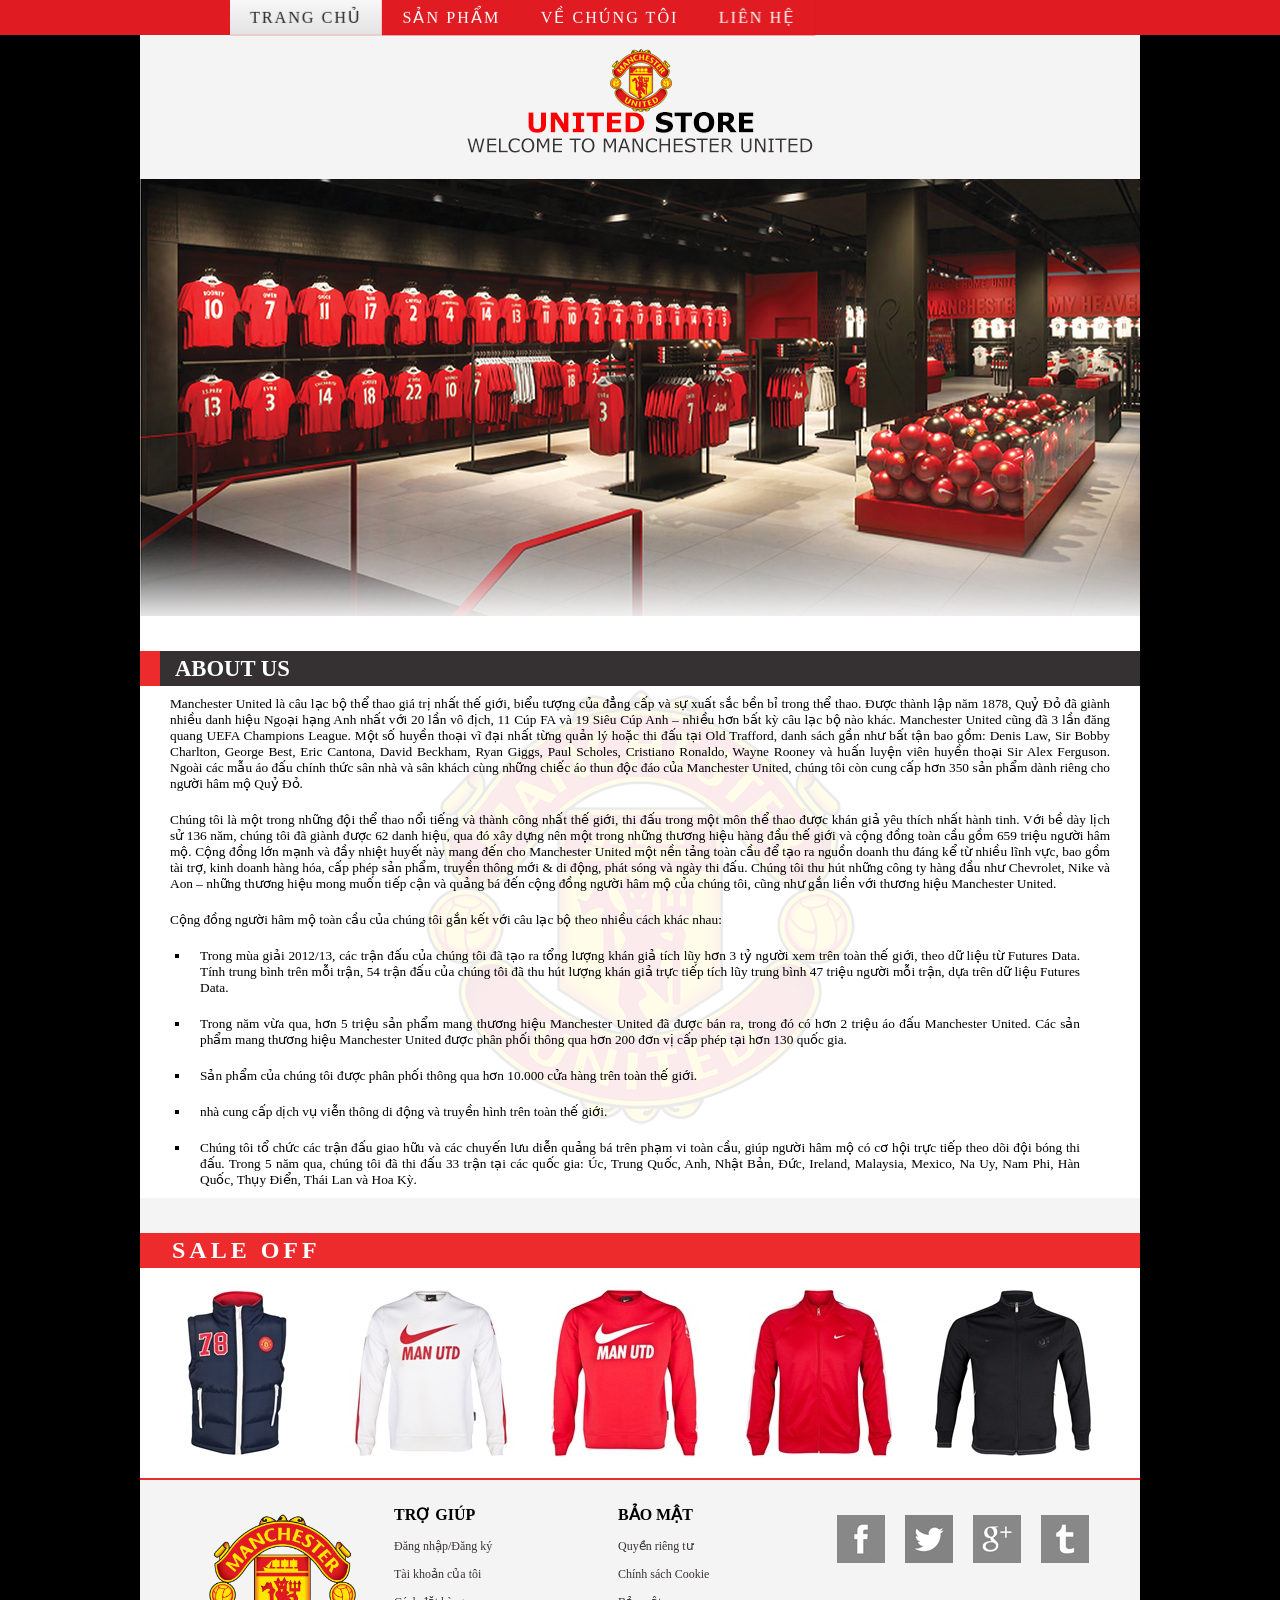
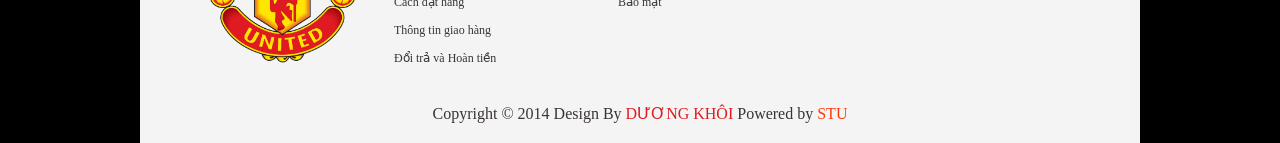
==== commit 85bae3bd: "Update about.html" ====
--- a/about.html
+++ b/about.html
@@ -35,12 +35,10 @@
                     <span>Về Chúng Tôi</span>
                 </li>
                 <li>
-                    <a href="contact.html">Liện Hệ </a>
+                    <a href="contact.html">Liên Hệ </a>
                     <span>Liên Hệ</span>
                 </li>
-                <li><a href="LabTH.html">Lab Thực Hành</a>
-                    <span>Lab Thực Hành </span>
-                </li>
+             
             </ul>
         </nav>
 
@@ -210,4 +208,4 @@
     </div>
 </body>
 
-</html>+</html>
